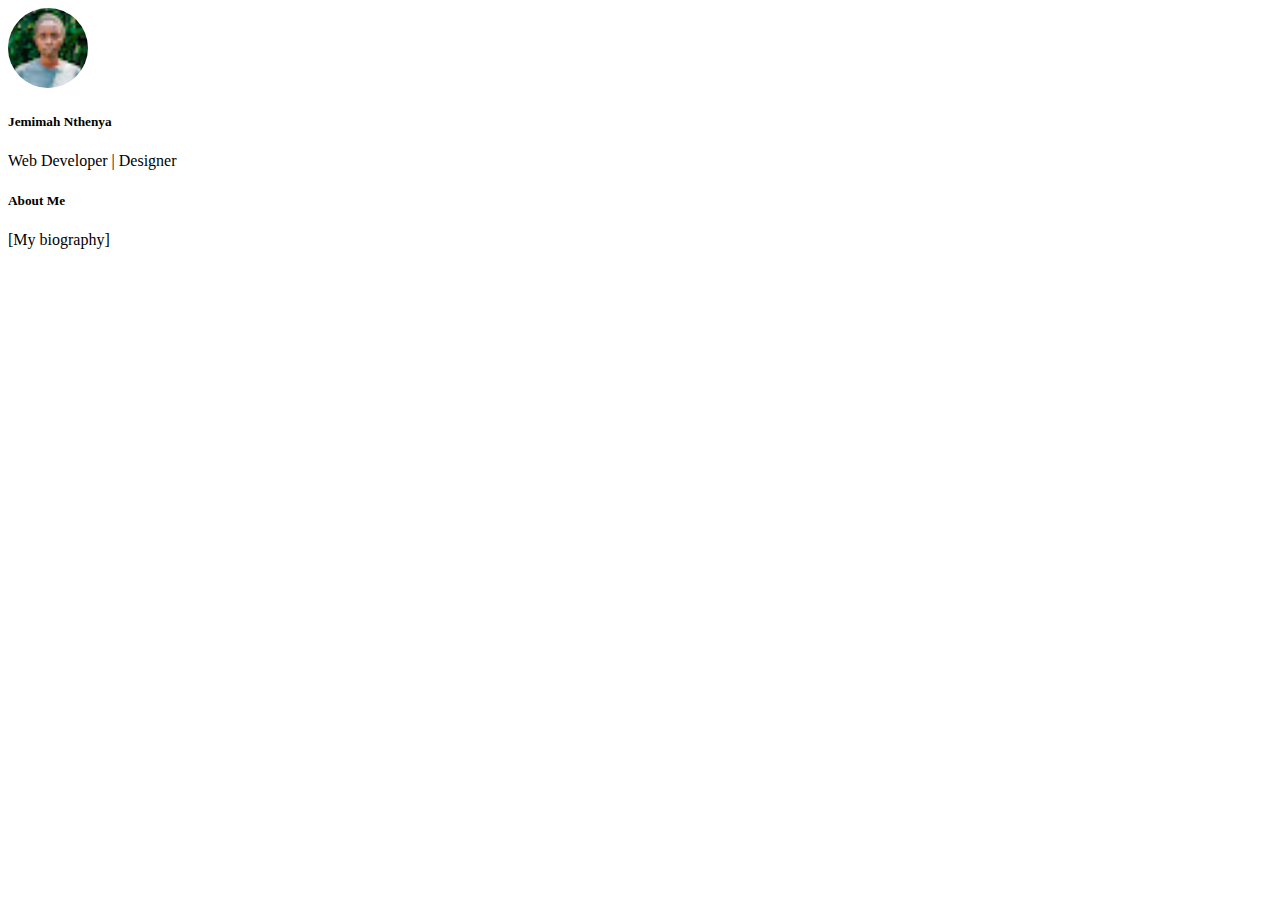
==== index.html @ 54fd145c "add files" ====
<!DOCTYPE html>
<html lang="en">
<head>
    <meta charset="UTF-8">
    <meta name="viewport" content="width=device-width, initial-scale=1.0">
    <title>Jemima Nthenya Portfolio</title>
    <link rel="stylesheet" type="text/css" href="style.css">
</head>
<body>
    <div>
        <img id="round" src="image/unnamed.jpg" alt="">
    </div>
    
    <h5>Jemimah Nthenya</h5>
        <p>Web Developer | Designer </p>
    </header>
    <div id="me">
        <h5>About Me</h5>
        <p>[My biography]</p>
        </div>
        
</body>
</html>

</body>
</html>
---- style.css ----
#round{
    border-radius: 50%;
    width: 80px;
    object-fit: cover;
}
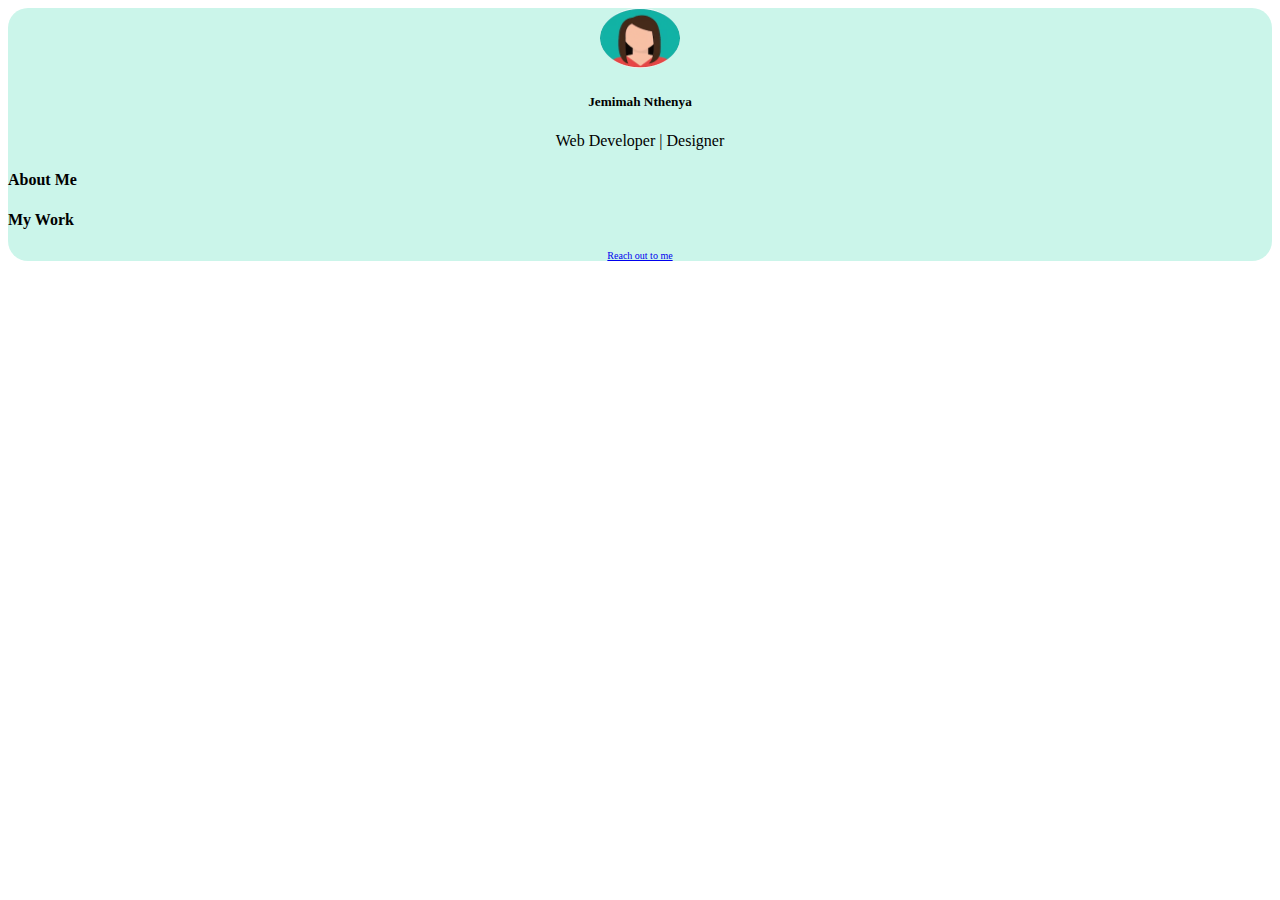
==== commit 23666e35: "add files" ====
--- a/index.html
+++ b/index.html
@@ -3,24 +3,31 @@
 <head>
     <meta charset="UTF-8">
     <meta name="viewport" content="width=device-width, initial-scale=1.0">
-    <title>Jemima Nthenya Portfolio</title>
+    <title>Jemimah Nthenya Portfolio</title>
     <link rel="stylesheet" type="text/css" href="style.css">
 </head>
 <body>
+    <div class="body">
+    <div id="footer">
     <div>
-        <img id="round" src="image/unnamed.jpg" alt="">
+        <img id="round" src="image/image.png" alt="">
     </div>
     
     <h5>Jemimah Nthenya</h5>
         <p>Web Developer | Designer </p>
-    </header>
-    <div id="me">
-        <h5>About Me</h5>
-        <p>[My biography]</p>
-        </div>
-        
-</body>
-</html>
-
+    </div>
+</header>
+<section id="bio">
+    <h4>About Me</h4>
+    
+</section>
+<div id="work">
+    <h4>My Work</h4>
+    
+</div>
+    <div id="contact">
+    <a href=mailto:"jemimahogonda@gmail.com">Reach out to me</a>
+    </div>
+   
 </body>
 </html>--- a/style.css
+++ b/style.css
@@ -2,4 +2,15 @@
     border-radius: 50%;
     width: 80px;
     object-fit: cover;
-}+}
+#footer{
+    text-align: center;
+}
+.body{
+    background-color: rgb(203, 245, 234);
+    border-radius: 20px;
+}
+#contact{
+    font-size: x-small;
+    text-align: center;
+}
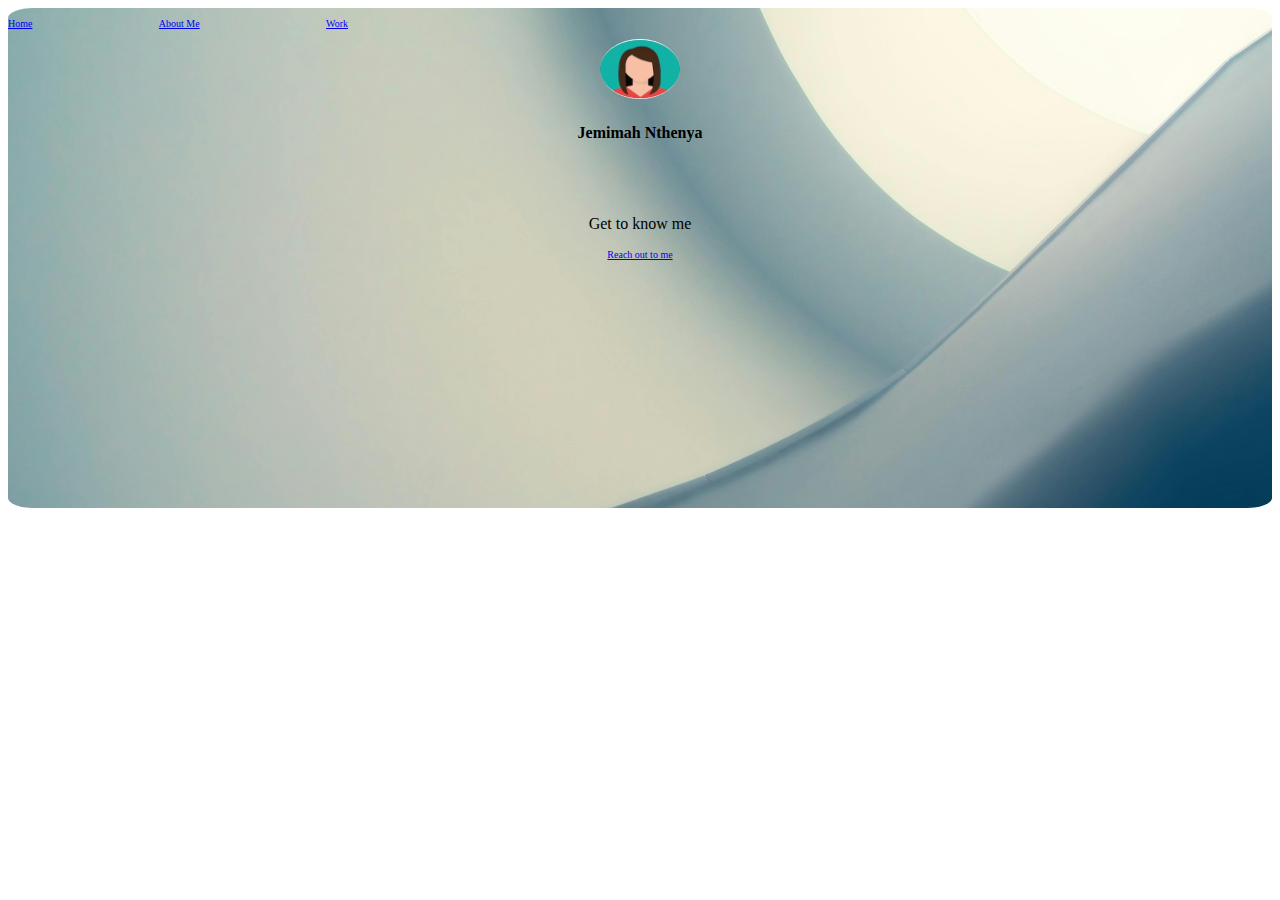
==== commit e90cded2: "add changes" ====
--- a/index.html
+++ b/index.html
@@ -7,24 +7,28 @@
     <link rel="stylesheet" type="text/css" href="style.css">
 </head>
 <body>
-    <div class="body">
+        <div class="body">
+        <nav>
+            <div id="navbar">
+            </div>
+            <div class="navlink">
+                <p><a class="active"href="index.html">Home</a></p>
+                <p><a href="about.html">About Me</a></p>
+                <p><a href="work.html">Work</a></p>
+            </div>
+            
+        </nav>
+    
     <div id="footer">
     <div>
         <img id="round" src="image/image.png" alt="">
     </div>
     
-    <h5>Jemimah Nthenya</h5>
-        <p>Web Developer | Designer </p>
+    <h4>Jemimah Nthenya</h4><br><br>
+    <span class="para">
+        <p>Get to know me</p>
+    </span>
     </div>
-</header>
-<section id="bio">
-    <h4>About Me</h4>
-    
-</section>
-<div id="work">
-    <h4>My Work</h4>
-    
-</div>
     <div id="contact">
     <a href=mailto:"jemimahogonda@gmail.com">Reach out to me</a>
     </div>
--- a/style.css
+++ b/style.css
@@ -8,9 +8,59 @@
 }
 .body{
     background-color: rgb(203, 245, 234);
-    border-radius: 20px;
+    border-radius: 2%;
+    height: 50vh;
+    min-height: 500px;
+    background-image: url(image/pex.bg);
+    background-position: center center;
+    background-repeat: no-repeat;
+    background-attachment: fixed;
+    background-size: cover;
+    background-color: white;
+
 }
 #contact{
     font-size: x-small;
     text-align: center;
+    margin-top: 0%;
 }
+.navlink{
+    display: flex;
+    text-align: center;
+    gap: 10%;
+    font-size: x-small;
+}
+#navbarlink{
+    display: flex;
+    gap: 10%;
+    font-size: x-small;
+}
+#paragraph{
+    font-size: small;
+    width: 350px;
+    height: 50%;
+    border: 1px solid black;
+    padding: 50px;
+    margin: 20px;
+    margin-top: 20%;
+    margin-left: 30%;
+    border-radius: 5px;
+
+}
+#body{
+    background: url(image/color.bg) center center cover no-repeat fixed;
+}
+.paragraph{
+    text-decoration-color: blue;
+}
+.bg{
+    height: 50vh;
+    min-height: 500px;
+    background-image: url(image/color.bg);
+    background-position: center center;
+    background-repeat: no-repeat;
+    background-attachment: fixed;
+    background-size: cover;
+    background-color: white;
+    border-radius: 3px;
+}
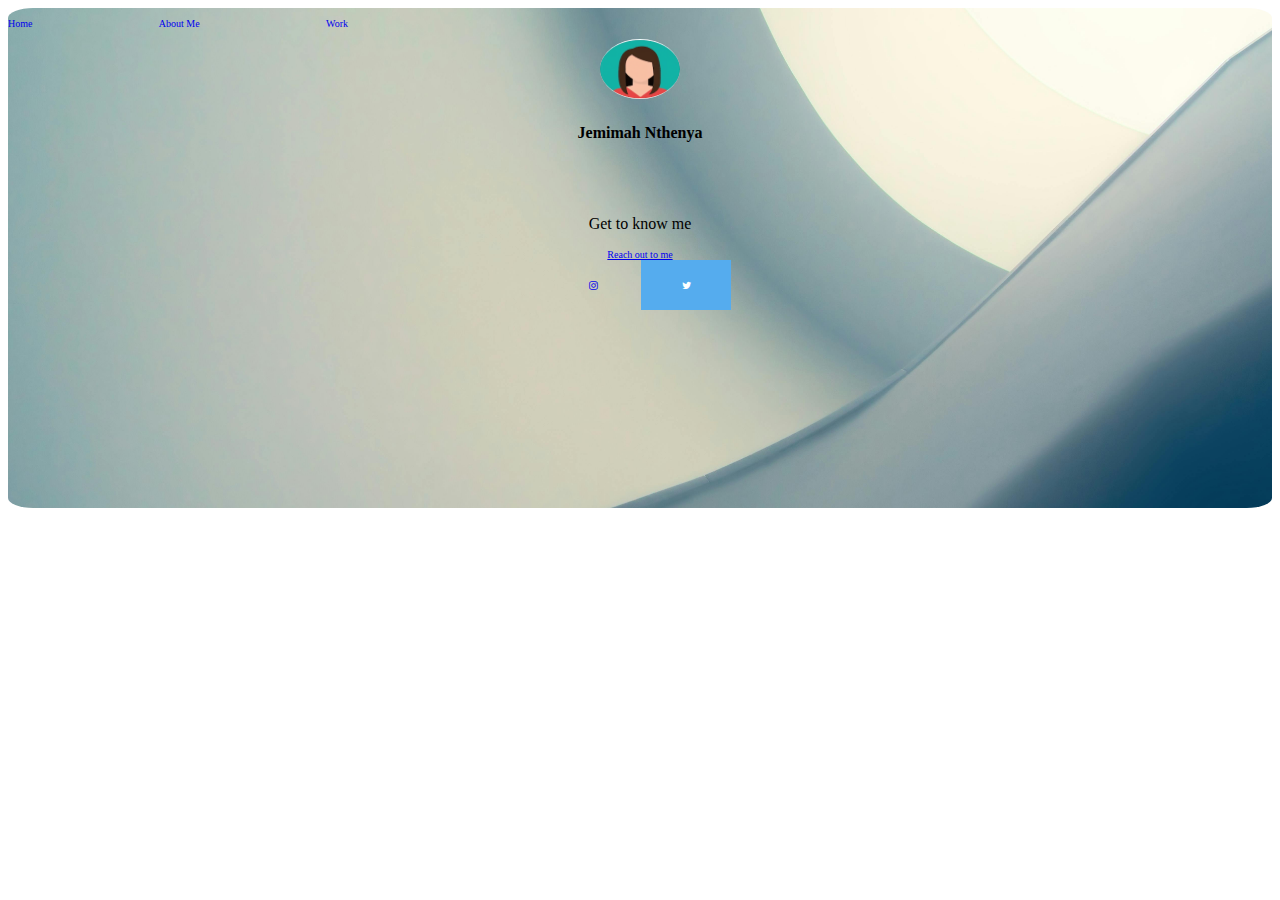
==== commit 138e1a8f: "add changes" ====
--- a/index.html
+++ b/index.html
@@ -12,9 +12,9 @@
             <div id="navbar">
             </div>
             <div class="navlink">
-                <p><a class="active"href="index.html">Home</a></p>
-                <p><a href="about.html">About Me</a></p>
-                <p><a href="work.html">Work</a></p>
+                <p><a class="active"href="index.html" style="text-decoration: none;">Home</a></p>
+                <p><a href="about.html" style="text-decoration: none;">About Me</a></p>
+                <p><a href="work.html" style="text-decoration: none;">Work</a></p>
             </div>
             
         </nav>
@@ -30,8 +30,16 @@
     </span>
     </div>
     <div id="contact">
-    <a href=mailto:"jemimahogonda@gmail.com">Reach out to me</a>
+    <a href=mailto:"jemimahogonda@gmail.com">Reach out to me</a><br>
+    <!-- Add icon library -->
+<link rel="stylesheet" href="https://cdnjs.cloudflare.com/ajax/libs/font-awesome/4.7.0/css/font-awesome.min.css">
+
+<!-- Add font awesome icons -->
+<a href="https://www.instagram.com/accounts/emailsignup/" class="fa fa-instagram"></a>
+<a href="https://twitter.com/twitt_login?lang=en" class="fa fa-twitter"></a>
+
     </div>
+    
    
 </body>
 </html>--- a/style.css
+++ b/style.css
@@ -29,7 +29,8 @@
     text-align: center;
     gap: 10%;
     font-size: x-small;
-}
+         }
+
 #navbarlink{
     display: flex;
     gap: 10%;
@@ -42,8 +43,8 @@
     border: 1px solid black;
     padding: 50px;
     margin: 20px;
-    margin-top: 20%;
-    margin-left: 30%;
+    margin-top: 5%;
+    margin-left: 20%;
     border-radius: 5px;
 
 }
@@ -64,3 +65,69 @@
     background-color: white;
     border-radius: 3px;
 }
+#navbrlink{
+  display: flex;  
+  display: flex;
+  gap: 10%;
+  font-size: x-small;
+
+}
+.bb{
+    height: 50vh;
+    min-height: 500px;
+    background-image: url(image/work.jpg);
+    background-position: center center;
+    background-repeat: no-repeat;
+    background-attachment: fixed;
+    background-size: cover;
+    background-color: white;
+    border-radius: 3px;
+}
+#parag{
+    font-size: smaller;
+    width: 350px;
+    height: 50%;
+    border: 1px solid wheat;
+    padding: 1px;
+    margin: 20px;
+    margin-top: 5%;
+    margin-left: 20%;
+    border-radius: 5px;
+
+}
+#bb{
+    background-color:lightseagreen;
+}
+/* Style all font awesome icons */
+.fa {
+    padding: 20px;
+    font-size: 30px;
+    width: 50px;
+    text-align: center;
+    text-decoration: none;
+  }
+  
+  /* Add a hover effect if you want */
+  .fa:hover {
+    opacity: 0.7;
+  }
+  
+  /* Set a specific color for each brand */
+  
+  /* instagram */
+  .fa-facebook {
+    background: #3B5998;
+    color: white;
+  }
+  
+  /* Twitter */
+  .fa-twitter {
+    background: #55ACEE;
+    color: white;
+  }
+  #heading{
+background-color: aliceblue;
+text-align: center;
+height: 20%;
+  }
+
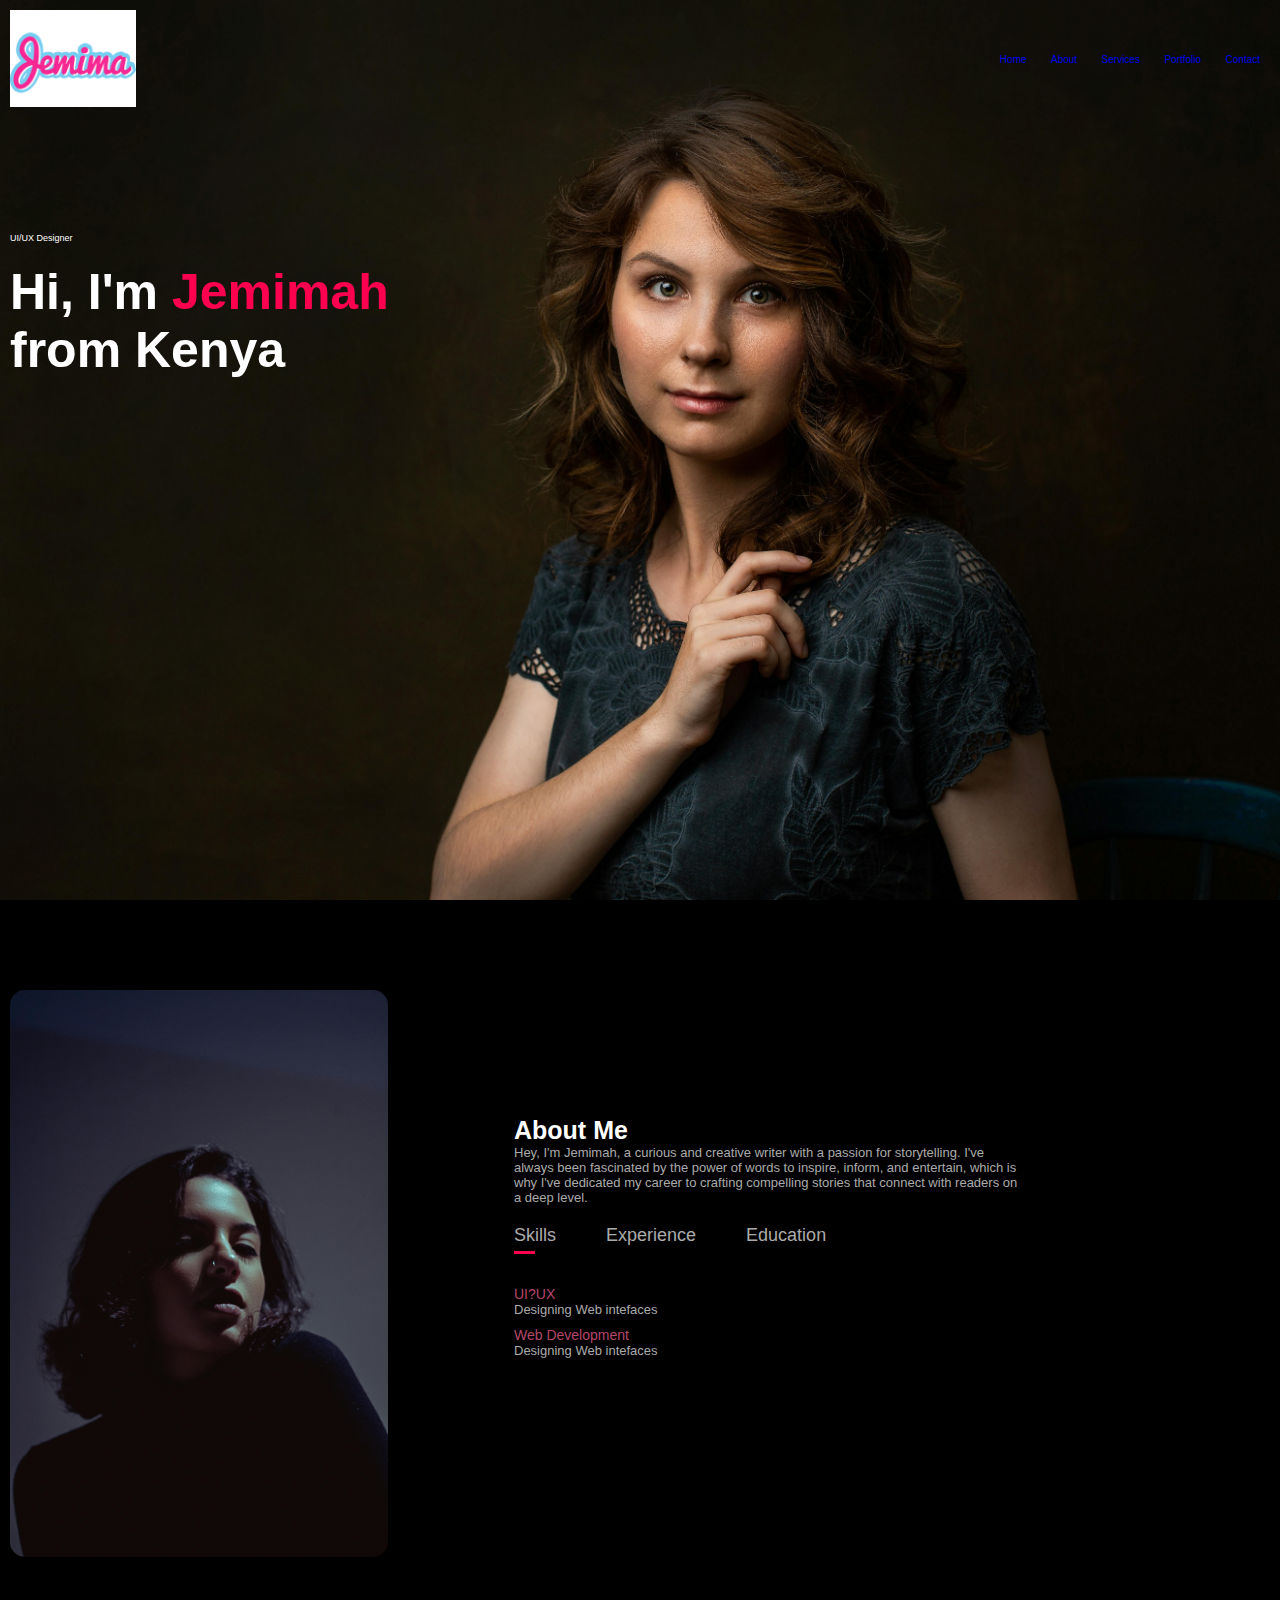
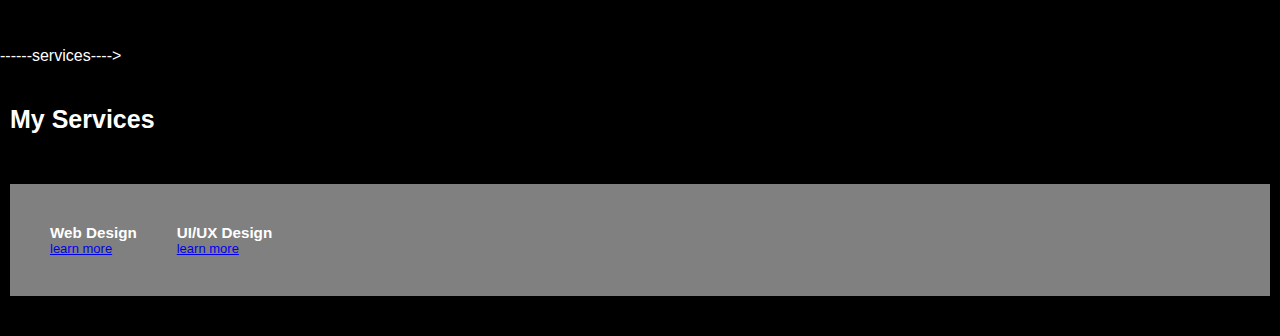
==== commit 73a4952e: "add changes" ====
--- a/index.html
+++ b/index.html
@@ -3,43 +3,101 @@
 <head>
     <meta charset="UTF-8">
     <meta name="viewport" content="width=device-width, initial-scale=1.0">
-    <title>Jemimah Nthenya Portfolio</title>
-    <link rel="stylesheet" type="text/css" href="style.css">
+    <title>Personal Portfolio</title>
+    <link rel="stylesheet" href="style.css">
 </head>
 <body>
-        <div class="body">
+    <div id="header">
+      <div class="container">
         <nav>
-            <div id="navbar">
+            <img src="image/jem(1).png" class="jem(1).png" width="10%">
+            <ul>
+                <li><a href="#">Home</a></li>
+                <li><a href="#">About</a></li>
+                <li><a href="#">Services</a></li>
+                <li><a href="#">Portfolio</a></li>
+                <li><a href="#">Contact</a></li>
+            </ul>
+        </nav>
+        <div class="header-text">
+            <p>UI/UX Designer</p>
+            <h2>Hi, I'm <span>Jemimah <br></span>from Kenya</h2>
+        </div>
+      </div>  
+    </div>
+    <div id="about">
+        <div class="container">
+            <div class="row">
+                <div class="about-col-1">
+                    <img src="image/wback.jpeg" alt="" width="30%" height="15%">
+                <div class="about-col-2">
+                    <h3 class="sub-title">About Me</h3>
+                    <p>Hey, I'm Jemimah, a curious and creative writer with a passion for storytelling. I've always been fascinated by the power of words to inspire, inform, and entertain, which is why I've dedicated my career to crafting compelling stories that connect with readers on a deep level.</p>
+                      
+                    <div class="tab-titles">
+                        <p class="tab-links active-link" onclick="opentab('skills')">Skills</p>
+                        <p class="tab-links onclick="opentab('Experience')">Experience</p>
+                        <p class="tab-links" onclick="opentab('Education')">Education</p>
+                    </div>
+                    <div class="tab-contents active-tab" id="Skills">
+                        <ul>
+                            <li><span>UI?UX</span><br>Designing Web intefaces</li>
+                            <li><span>Web Development</span><br>Designing Web intefaces</li>
+                            
+                        </ul>
+                    </div>
+                    <div class="tab-contents" id="Experience">
+                        <ul>
+                            <li><span>2024</span><br>Designing Web intefaces</li>
+                            <li><span>2024</span><br>Designing Web intefaces</li>
+                            
+                        </ul>
+                    </div>
+                    <div class="tab-contents" id="Education">
+                        <ul>
+                            <li><span>2024</span><br>Designing Web intefaces</li>
+                            <li><span>2024</span><br>Designing Web intefaces</li>
+                            
+                        </ul>
+                    </div>
+                    
+                </div>
+                </div>
             </div>
-            <div class="navlink">
-                <p><a class="active"href="index.html" style="text-decoration: none;">Home</a></p>
-                <p><a href="about.html" style="text-decoration: none;">About Me</a></p>
-                <p><a href="work.html" style="text-decoration: none;">Work</a></p>
+        </div>
+    </div>
+    ------services---->
+    <div id="services">
+        <div class="container">
+            <h4 class="sub-title">My Services</h4> 
+            <div class="services-list">
+                <div>
+                    <h3>Web Design</h3>
+                    <a href="#">learn more</a>
+                </div>
+                <div>
+                    <h3>UI/UX Design</h3>
+                    <a href="#">learn more</a>
+                </div>
+                
+
             </div>
-            
-        </nav>
-    
-    <div id="footer">
-    <div>
-        <img id="round" src="image/image.png" alt="">
+        </div>
     </div>
-    
-    <h4>Jemimah Nthenya</h4><br><br>
-    <span class="para">
-        <p>Get to know me</p>
-    </span>
-    </div>
-    <div id="contact">
-    <a href=mailto:"jemimahogonda@gmail.com">Reach out to me</a><br>
-    <!-- Add icon library -->
-<link rel="stylesheet" href="https://cdnjs.cloudflare.com/ajax/libs/font-awesome/4.7.0/css/font-awesome.min.css">
+  <script>
+    var tablinks= document.getElementsByClassName("tab-links");
+    var tabcontents= document.getElementsByClassName("tab-contents");
 
-<!-- Add font awesome icons -->
-<a href="https://www.instagram.com/accounts/emailsignup/" class="fa fa-instagram"></a>
-<a href="https://twitter.com/twitt_login?lang=en" class="fa fa-twitter"></a>
-
-    </div>
-    
-   
+    function opentab(tabname){
+        for(tablink of tablinks){
+            tablink.classList.remove("active-link");
+        }
+        for(tabcontents of tabcontents){
+            tabcontent.classList.remove("active-tab");
+        }
+        event.currentTarget.classList.add("active-link");
+        document.getElementById(tabname).classList.add("active-tab");
+    }
+  </script>  
 </body>
 </html>--- a/style.css
+++ b/style.css
@@ -1,133 +1,150 @@
-#round{
-    border-radius: 50%;
-    width: 80px;
-    object-fit: cover;
+*{
+  margin: 0;
+  padding: 0;
+  font-family: poppins, sans-serif;
+  box-sizing: border-box;
 }
-#footer{
-    text-align: center;
-}
-.body{
-    background-color: rgb(203, 245, 234);
-    border-radius: 2%;
-    height: 50vh;
-    min-height: 500px;
-    background-image: url(image/pex.bg);
-    background-position: center center;
-    background-repeat: no-repeat;
-    background-attachment: fixed;
-    background-size: cover;
-    background-color: white;
+body{
+  background-color: black;
+  color: #fff;
 
 }
-#contact{
-    font-size: x-small;
-    text-align: center;
-    margin-top: 0%;
+#header{
+  width: 100%;
+  height: 100vh;
+  background-image: url(image/wblock.jpeg);
+  background-size: cover;
+  background-position: center;
 }
-.navlink{
-    display: flex;
-    text-align: center;
-    gap: 10%;
-    font-size: x-small;
-         }
-
-#navbarlink{
-    display: flex;
-    gap: 10%;
-    font-size: x-small;
-}
-#paragraph{
-    font-size: small;
-    width: 350px;
-    height: 50%;
-    border: 1px solid black;
-    padding: 50px;
-    margin: 20px;
-    margin-top: 5%;
-    margin-left: 20%;
-    border-radius: 5px;
+.container{
+  padding: 10px 10px;
 
 }
-#body{
-    background: url(image/color.bg) center center cover no-repeat fixed;
+nav{
+  display: flex;
+  align-items: center;
+  justify-content: space-between;
+  flex-wrap: wrap;
 }
-.paragraph{
-    text-decoration-color: blue;
+.logo{
+  width: 140px;
 }
-.bg{
-    height: 50vh;
-    min-height: 500px;
-    background-image: url(image/color.bg);
-    background-position: center center;
-    background-repeat: no-repeat;
-    background-attachment: fixed;
-    background-size: cover;
-    background-color: white;
-    border-radius: 3px;
+nav ul li{
+  display: inline-block;
+  list-style: none;
+  margin: 10px 10px;
 }
-#navbrlink{
-  display: flex;  
-  display: flex;
-  gap: 10%;
+nav ul li a{
+  text-decoration: none;
   font-size: x-small;
+  position: relative;
+}
+nav ul li a::after{
+  content: '';
+  width: 0;
+  height: 3px;
+  background: #ff004f;
+  position: absolute;
+  left: 0;
+  bottom: -6px;
+transition: 0.05s;
+}
+nav ul li a:hover::after{
+  width: 100%;
+}
+.header-text{
+  margin-top: 10%;
+  font-size: xx-small;
+}
+.header-text h2{
+  font-size: 50px;
+  margin-top: 20px;
 
 }
-.bb{
-    height: 50vh;
-    min-height: 500px;
-    background-image: url(image/work.jpg);
-    background-position: center center;
-    background-repeat: no-repeat;
-    background-attachment: fixed;
-    background-size: cover;
-    background-color: white;
-    border-radius: 3px;
+.header-text h2 span{
+color: #ff004f;
 }
-#parag{
-    font-size: smaller;
-    width: 350px;
-    height: 50%;
-    border: 1px solid wheat;
-    padding: 1px;
-    margin: 20px;
-    margin-top: 5%;
-    margin-left: 20%;
-    border-radius: 5px;
+#about{
+  padding: 80px 0;
+  color: #ababab;
+}
+//.row{
+  display: flex;
+  justify-content: space-between;
+  flex-wrap: wrap;
+}
+.about-col-1{
+  flex-basis: 35%;
+  display: flex;
+}
+.about-col-1 img{
+  width: 30%;
+  border-radius: 15px;
+}
+.about-col-2{
+flex-basis: 60%;
+font-size: small;
+padding: 10%;
 
 }
-#bb{
-    background-color:lightseagreen;
+.sub-title{
+  font-size: 25px;
+  font-weight: 600;
+  color: #fff;
+
 }
-/* Style all font awesome icons */
-.fa {
-    padding: 20px;
-    font-size: 30px;
-    width: 50px;
-    text-align: center;
-    text-decoration: none;
-  }
-  
-  /* Add a hover effect if you want */
-  .fa:hover {
-    opacity: 0.7;
-  }
-  
-  /* Set a specific color for each brand */
-  
-  /* instagram */
-  .fa-facebook {
-    background: #3B5998;
-    color: white;
-  }
-  
-  /* Twitter */
-  .fa-twitter {
-    background: #55ACEE;
-    color: white;
-  }
-  #heading{
-background-color: aliceblue;
-text-align: center;
-height: 20%;
-  }
+.tab-titles{
+  display: flex;
+  margin: 20px 0 40px;
+  font-size: small;
+}
+.tab-links{
+  margin-right: 50px;
+  font-size: 18px;
+  font-weight: 500;
+  cursor: pointer;
+  position: relative;
+}
+.tab-links::after{
+  content: '';
+  width: 0;
+  height: 3px;
+  background: #ff004f;
+  position: absolute;
+  left: 0;
+  bottom: -8px;
+  transition: 0.5s;
+}
+.tab-links.active-link::after{
+width: 50%;
+}
+.tab-contents ul li{
+  list-style: none;
+  margin: 10px 0;
+}
+.tab-contents ul li span{
+  color: #b54769;
+  font-size: 14px;
+}
+.tab-contents{
+  display: none;
+}
+.tab-contents.active-tab{
+  display: block;
+}
+#services{
+  padding: 30px 0;
+}
+.services-list{
+  display: grid;
+  grid-template-columns: repeat(auto-fit, minmix(250px, 1fr));
+  grid-gap: 40px;
+  margin-top: 50px;
+  display: flex;
+  background-color: gray;
+  padding: 40px;
+  font-size: small;
+  font-weight: 300;
+  border-right: 10px;
 
+}